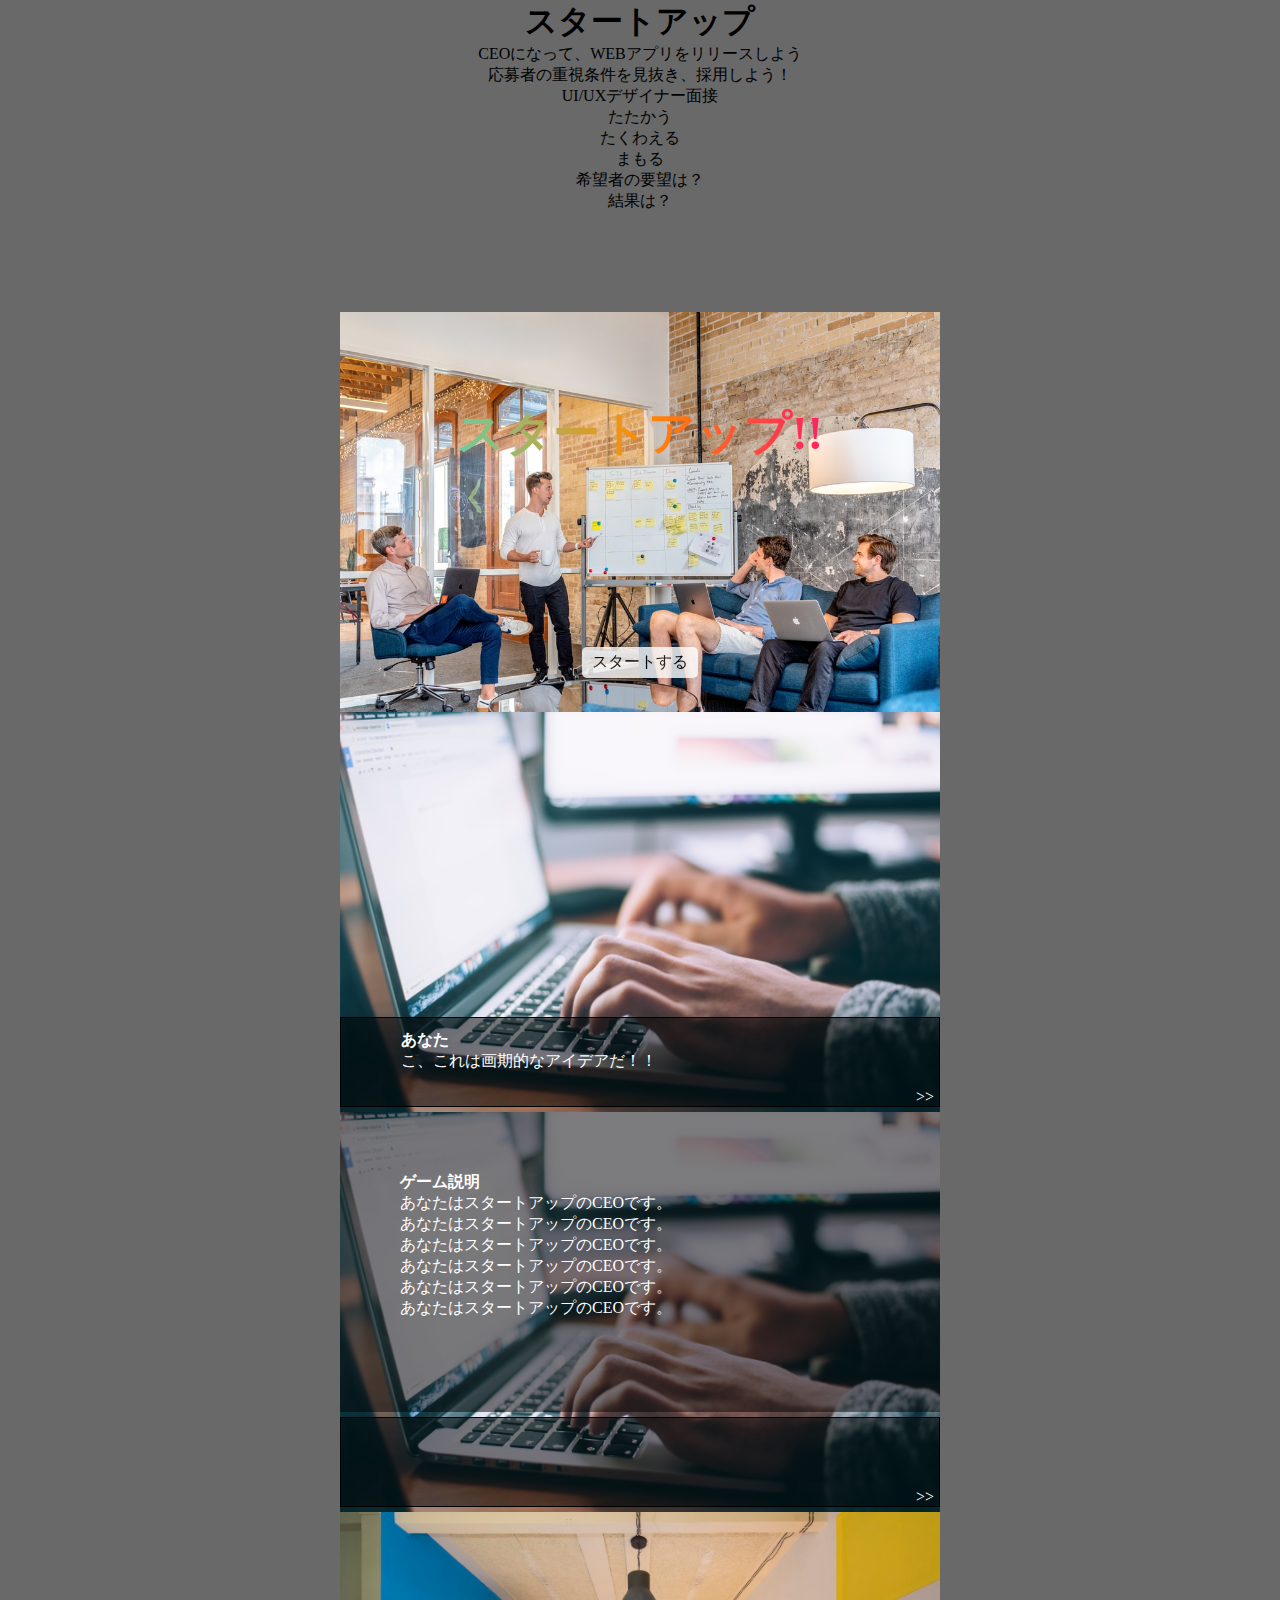
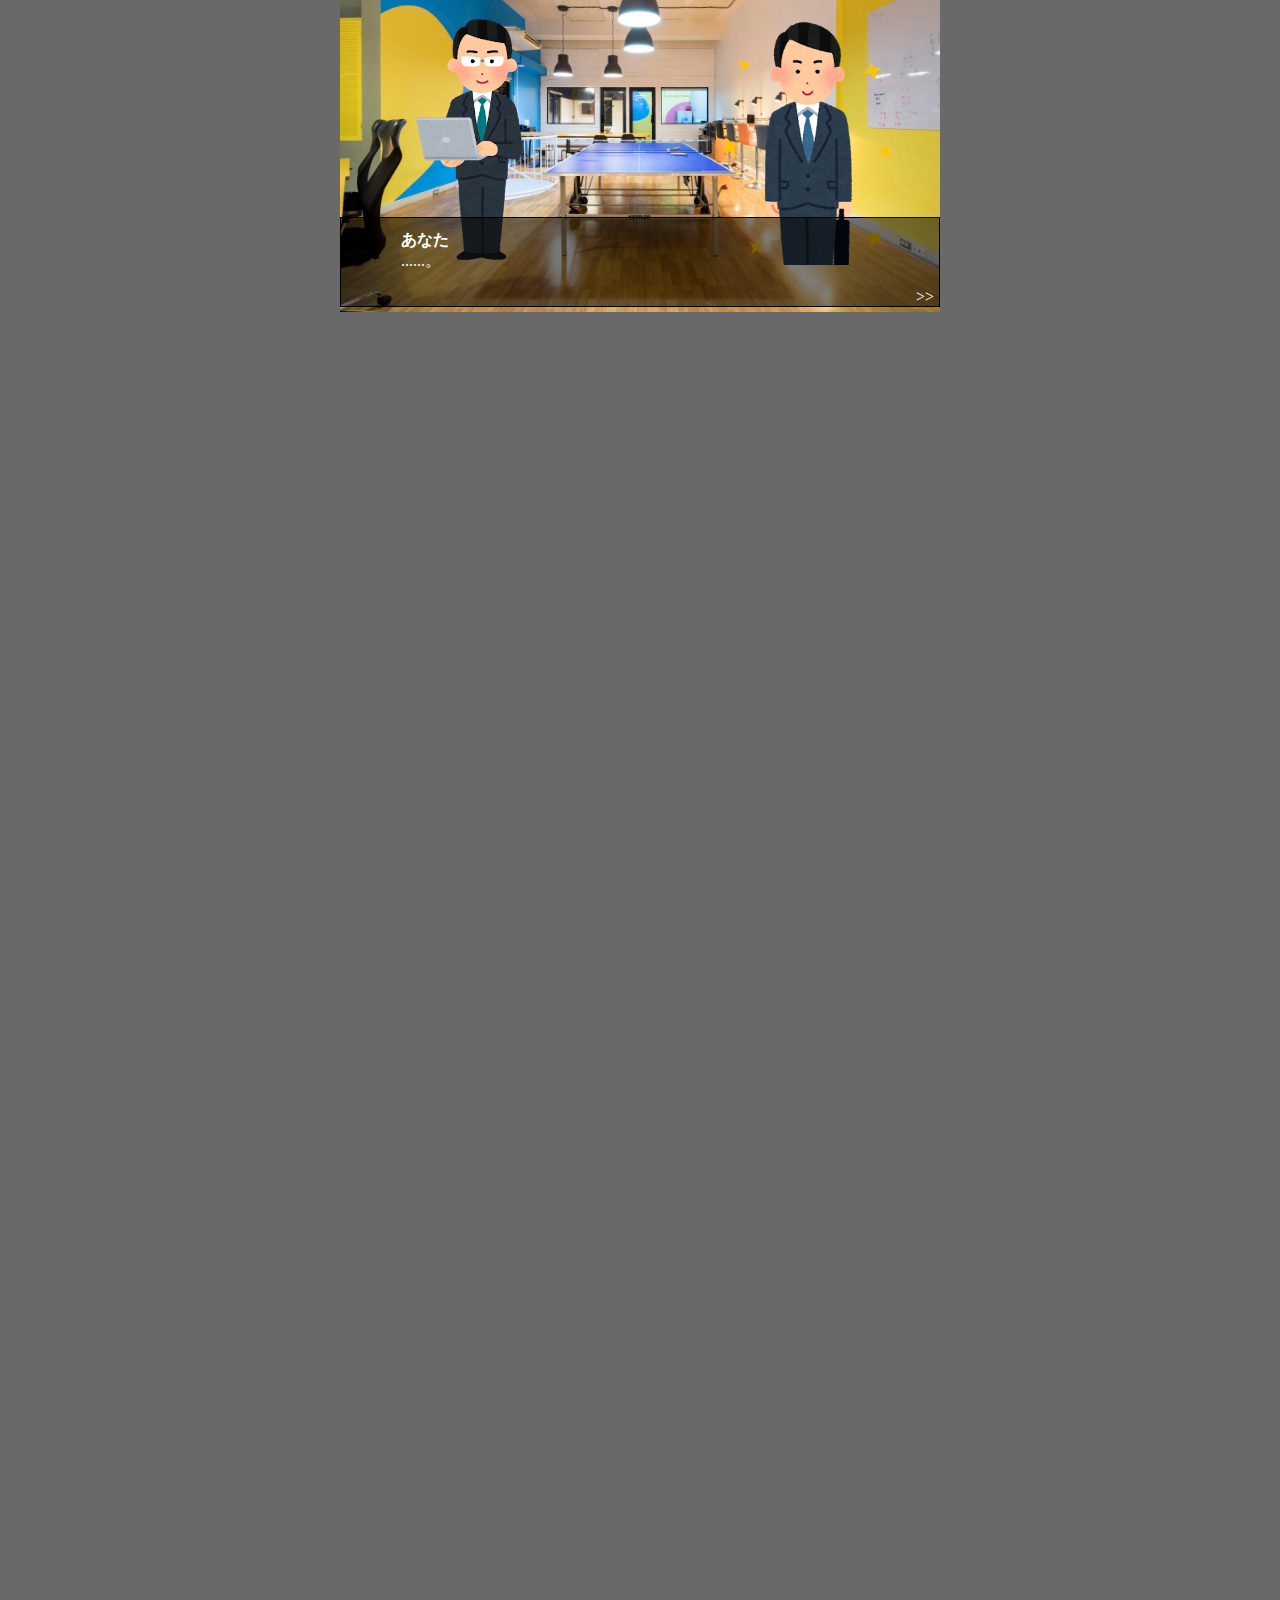
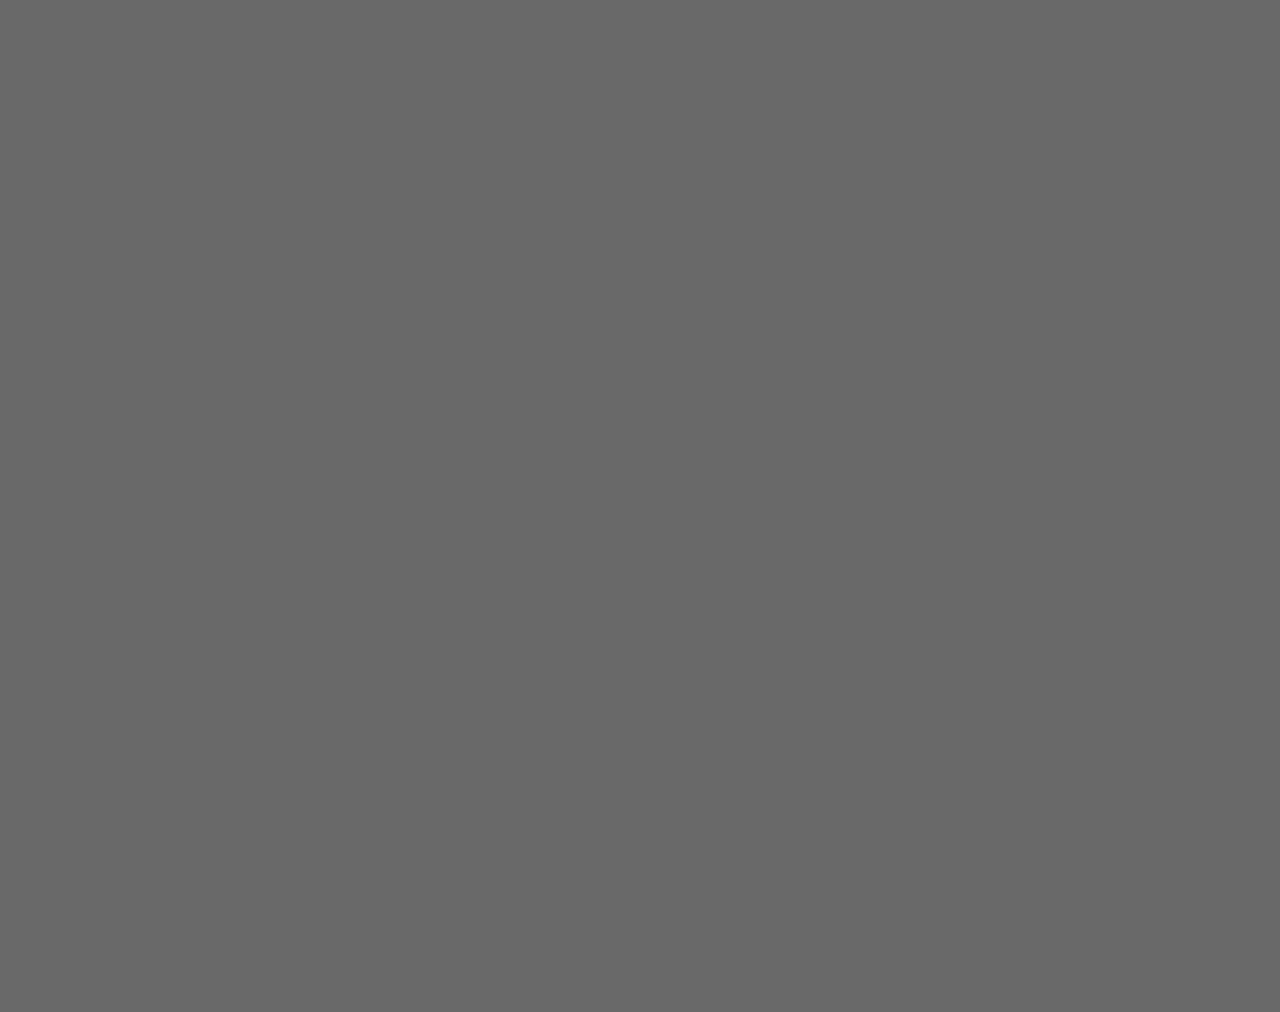
==== fight.html @ dc0e9e10 "Add fight.js" ====
<!DOCTYPE html>
<html lang="en">
<head>
    <meta charset="UTF-8">
    <meta http-equiv="X-UA-Compatible" content="IE=edge">
    <meta name="viewport" content="width=device-width, initial-scale=1.0">
    <link rel="stylesheet" href="./css/style.css">
    <link rel="stylesheet" href="https://cdnjs.cloudflare.com/ajax/libs/animate.css/4.1.1/animate.min.css">
    <title>Startup_fight</title>
</head>
<body>
    <header>
       <h1>スタートアップ</h1>
        <p>CEOになって、WEBアプリをリリースしよう</p>
        <p>応募者の重視条件を見抜き、採用しよう！</p>
        <div class="text">
            <div id="occupation">UI/UXデザイナー面接</div>
                <ul>
                    <li id="attack">たたかう</li>
                    <li id="charge">たくわえる</li>
                    <li id="defense">まもる</li>
                </ul>
            <div id="applicant_request">希望者の要望は？</div>
            <div id="matching">結果は？</div>
        </div>

    </header>
    <main>
        <div class="container">
            <div class="base_wrapper" id="game_bg">
                <div class="cp_00_wrapper chapter_model">
                    <div class="screen00 screen_model">
                        <div class="game_title ">
                            <h3>スタートアップ!!</h3>
                        </div>
                    </div>
                    <div class="operation00 operation_model">
                        <a id="start_btn" class="start_btn animate__animated animate__heartBeat animate__infinite">スタートする</a>
                    </div>
                </div>
                <!-- チャプター01 -->
                <div class="cp_01_wrapper chapter_model">
                    <div class="screen01 screen_model"></div>
                    <div class="operation01 operation_model">
                        <div class="text_box">
                            <div class="cp_01_text">
                                <h4 id="talker01">あなた</h4>
                                <p id="conversation01">こ、これは画期的なアイデアだ！！</p>
                            </div>
                            <a class="next_text_btn" id="next_text_btn_01"> >> </a>
                        </div>
                    </div>
                </div>

                <!-- チャプター02 -->
                <div class="cp_02_wrapper chapter_model">
                    <div class="screen02 screen_model">
                        <h4>ゲーム説明</h4>
                        <p>あなたはスタートアップのCEOです。</p>
                        <p>あなたはスタートアップのCEOです。</p>
                        <p>あなたはスタートアップのCEOです。</p>
                        <p>あなたはスタートアップのCEOです。</p>
                        <p>あなたはスタートアップのCEOです。</p>
                        <p>あなたはスタートアップのCEOです。</p>
                    </div>
                    <div class="operation02 operation_model">
                        <div class="text_box">
                            <div class="cp_02_text_1">
                                <h4 id="talker02"></h4>
                                <p id="conversation02"></p>
                            </div>
                            <a class="next_text_btn" id="next_text_btn_02"> >> </a>
                        </div>
                    </div>
                </div>

                <!-- チャプター３ -->
                <div class="cp_03_wrapper chapter_model">
                    <div class="screen03 screen_model">
                        <div class="matching_result_success" id="matching_result_success03">
                            <h5>SUCCESS!!</h5>
                        </div>
                        <div class="matching_result_miss" id="matching_result_miss03">
                            <h5>MISS!!</h5>
                        </div>
                        <div class="stage_name" id="stage_name03">
                            <h5>STAGE1 UI/UXデザイナー面接</h5>
                        </div>
                        <div class="stage_person">
                            <div class="stage_person_left person"></div>
                            <div class="stage_person_right person"></div>
                        </div>
                    </div>
                    <div class="operation03 operation_model">
                        <div class="text_box">
                            <div class="cp_03_text_1">
                                <h4 id="talker03">あなた</h4>
                                <p id="conversation03">......。</p>
                                <h5 class="start_occupation" id="start_occupation">面接スタート！！</h5>
                                <div class="choices_box " id="cp_03_choice_box">
                                    <ul>
                                        <li class="choice_btn" id="03_money_btn">こうげき</li>
                                        <li class="choice_btn" id="03_free_btn">たくわえる</li>
                                        <li class="choice_btn" id="03_skill_btn">まもる</li>
                                    </ul>
                                </div>
                            </div>
                            <a class="next_text_btn" id="next_text_btn_03"> >> </a>
                        </div>
                    </div>
                </div>



        </div>
    </main>
    <footer></footer>
    <script src="https://ajax.googleapis.com/ajax/libs/jquery/3.2.1/jquery.min.js"></script>
    <script src="js/interview.js"></script>
    <script src="js/story_operation.js"></script>
    <script src="js/fight.js"></script>
</body>
</html>
---- css/style.css ----
*{
    box-sizing: border-box;
    margin: 0;
    padding: 0;
    list-style-type: none;
}

body {
    width: 100%;
    height: 400px;
    background-color: dimgray;
}

header {
    margin:0 auto;
    width: 80%;
    text-align: center;
}

main{
    padding-top: 100px;
    height: 4000px;
}

.container {
    display: flex;
    justify-content: center;
    align-items : center;
    flex-direction: column;
}

/* ゲーム画面の基本設定 */
.base_wrapper {
    height: 400px;
    width: 600px;
}

/* 背景を主に扱う */
.chapter_model {
    height: 100%;
    width: 100%;
}

/* キャラクターを扱う場所 */
.screen_model {
    height: 300px;
    width: 100%;
    position: relative;
    top: 0;
    left: 0;
}

/* テキストボックスや選択肢を表示する */
.operation_model{
    display: flex;
    height: 100px;
    justify-content: center;
    align-items: center;
}

/* テキストを表示する */
.text_box {
    height: 90%;
    width: 100%;
    padding: 2% 10%;
    background-color:rgba(0, 0, 0, 0.5);
    border: 1px solid black;
    position: relative;
}

/* 会話している人 */
.text_box h4{
    color: white;
    opacity: 1.0;
}

/* 会話の内容 */
.text_box p{
    color: white;
    opacity: 1.0;
}

/* 会話テキストの次へボタン */
.text_box a{
    color: white;
    opacity: 1.0;
    float: right;
    padding-right: 5px;
    position: absolute;
    bottom:0;
    right:0;
}

/* 画面左上のステージ名 */
.stage_name {
    font-size: 20px;
    padding: 1% 0 0 3%;
    color: white;
}

/* 登場人物を出すところ */
.stage_person {
    /* background-color: aqua; */
    height: 350px;
    display: flex;
    justify-content: center;
    align-items: center;
}

/* 登場人物の大きさや距離 */
.person  {
    width: 30%;
    margin-top: 50px;
    height: 250px;
    /* background-color: azure; */
}

/* プレイヤーの画像 */
.stage_person_left {
    margin-right: 13%;
    background-image: url(../img/player_hogehoge.png);
    background-size: cover;
}

/* 面接希望者の画像 */
.stage_person_right {
    margin-left: 13%;
    background-image: url(../img/applicant_hoge.png);
    background-size: cover;
}

/* 面接スタートのフォント */
.start_occupation {
    font-size: 40px;
    color:lightsalmon;
    position: absolute;
    top: 20%;
    display: none;
}

/* 選択肢ボのデザイン */
.choices_box {
    position: absolute;
    left: 0%;
    bottom: 0%;
    height: 50%;
    width: 100%;
    display: none;
    /* background-color: wheat; */
}
.choices_box ul {
    margin-top: 10px;
    margin: auto 0;
    /* background-color: violet; */
    display: flex;
    justify-content:center;
    align-items: center;
}
/* 選択肢ボタンのデザイン */
.choices_box li{
    display: inline-block;
    color:black;
    width: 32%;
    background-color: white;
    margin-right: 5px;
    text-align: center;
    padding: 5px 5px;
    border-radius: 5px;
    opacity: 0.8;
}
.choices_box li:hover{
    opacity: 1.0;
}
.choices_box li:active {
    color: white;
    background-color: tomato;
}

/* 初めはステージ名を隠す */
.stage_name {
    opacity: 0;
}

/* マッチングの成功、失敗の表示 */
/* success */
.matching_result_success {
    color: tomato;
    font-size: 110px;
    position: absolute;
    top: 40%;
    left: 5%;
    transform:rotate(-15deg);
    display: none;
}
/* miss */
.matching_result_miss {
    color: cornflowerblue;
    font-size: 90px;
    position: absolute;
    top: 40%;
    left: 32%;
    transform:rotate(-15deg);
    display: none;
}

/* ゲームの成功メッセージ */
.game_story_success {
    color:#FF8C00;
    font-size: 82px;
    position: absolute;
    top: 40%;
    left: 0%;
    transform:rotate(-15deg);
    display: none;
}


/* ここまで ゲーム画面の基本設定 */

/* チャプター00の設定 */
.cp_00_wrapper {
    /* display: none; */
    background-image: url(../img/start_up_bg.jpeg);
    background-size: cover;

}

.screen00 {
    height: 300px;
    width: 100%;
}


.game_title {
    position: relative;
    font-size: 40px;
    top: 30%;
    width: 80%;
    margin: 0 auto;
    text-align: center;
    color: #FF8C00;
    background: -webkit-linear-gradient(0deg, #40E0D0, #FF8C00, #FF0080);
    -webkit-background-clip: text;
    -webkit-text-fill-color: transparent;
}

.operation00 {
    align-items: center;
    justify-content: center;
}

.start_btn {
    background-color: white;
    padding: 5px 10px;
    display: inline-block;
    border-radius: 5px;
    opacity: 0.8;
}
.start_btn:hover {
    opacity: 1.0;
}
.start_btn:active {
    background-color: tomato;
    color: white;
}

/* ここまで  チャプター00の設定 */



/* チャプター01の設定 */
.cp_01_wrapper {
    /* display: none; */
    background-image: url(../img/chapter_idea.jpeg);
    background-size: cover;
}
/* ここまで  チャプター01の設定 */



/*   チャプター02の設定 */
.cp_02_wrapper {
    /* display: none; */
    background-image: url(../img/chapter_idea.jpeg);
    background-size: cover;
}
.screen02 {
    background-color:rgba(0, 0, 0, 0.5);
    color: white;
    padding: 10% 10%;

}
/* ここまで  チャプター02の設定 */



/*   チャプター03の設定 デザイナー面接*/
.cp_03_wrapper {
    /* display: none; */
    background-image: url(../img/chapter01.jpeg);
    background-size: cover;
}
.screen03 h5{
}
/* ここまで  チャプター03の設定 */


/*   チャプター04の設定 フロントエンドエンジニア*/
.cp_04_wrapper {
    /* display: none; */
    background-image: url(../img/chapter_sarver.jpg);
    background-size: cover;
}
.screen04 h5{
}
/* ここまで  チャプター04の設定 */


/*   チャプター05の設定 サーバーサイドエンジニア*/
.cp_05_wrapper {
    /* display: none; */
    background-image: url(../img/chapter03.jpeg);
    background-size: cover;
}
.screen05 h5{
}
/* ここまで  チャプター05の設定 */


/*   チャプター06の設定 */
.cp_06_wrapper {
    /* display: none; */
    background-image: url(../img/chapter＿inhura.jpg);
    background-size: cover;
}
.screen06 h5{
}
/* ここまで  チャプター06の設定 */

/*   チャプター07の設定 */
.cp_07_wrapper {
    /* display: none; */
    background-image: url(../img/chapter07.jpeg);
    background-size: cover;
}
/* ここまで  チャプター07の設定 */

/*   チャプター08の設定 */
.cp_08_wrapper {
    /* display: none; */
    background-image: url(../img/chapter08.jpeg);
    background-size: cover;
}
/* ここまで  チャプター08の設定 */




/*   チャプター01の設定 */
/* ここまで  チャプター01の設定 */
/*   チャプター01の設定 */
/* ここまで  チャプター01の設定 */
/*   チャプター01の設定 */
/* ここまで  チャプター01の設定 */
/*   チャプター01の設定 */
/* ここまで  チャプター01の設定 */
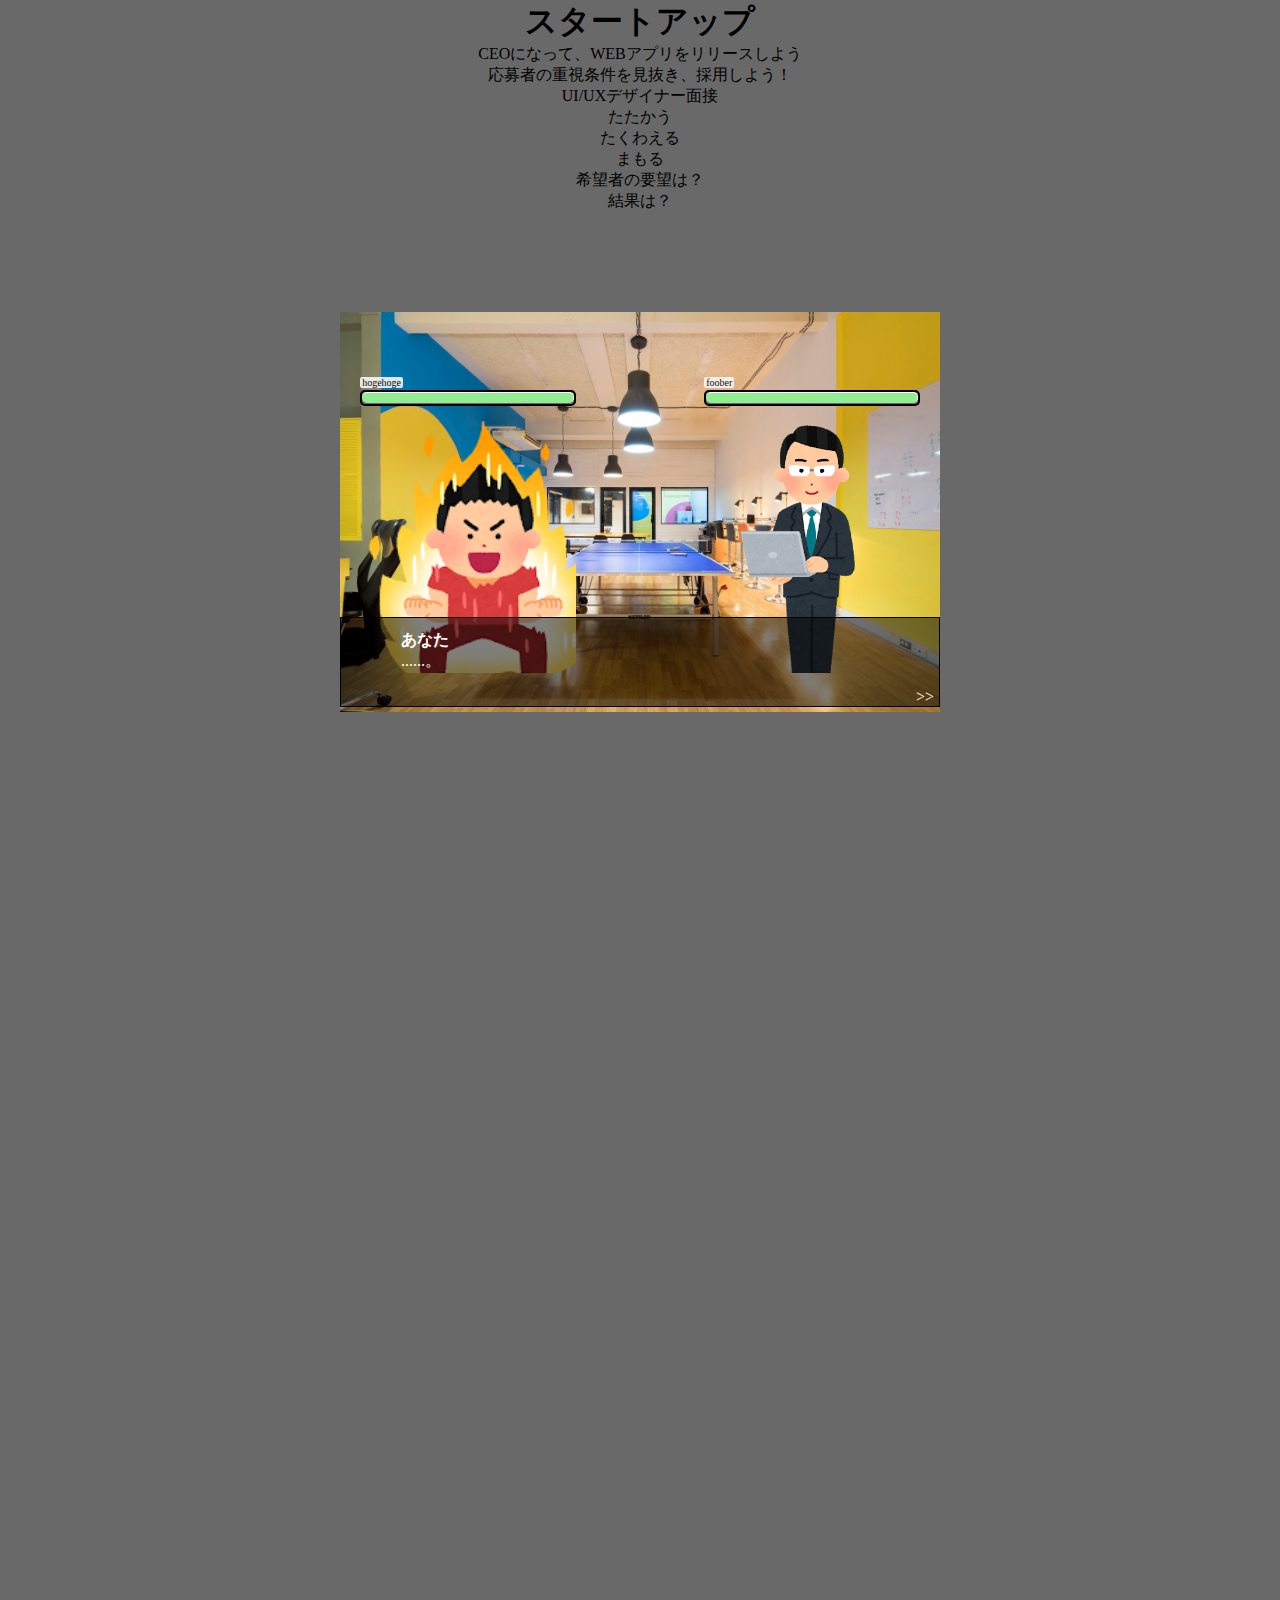
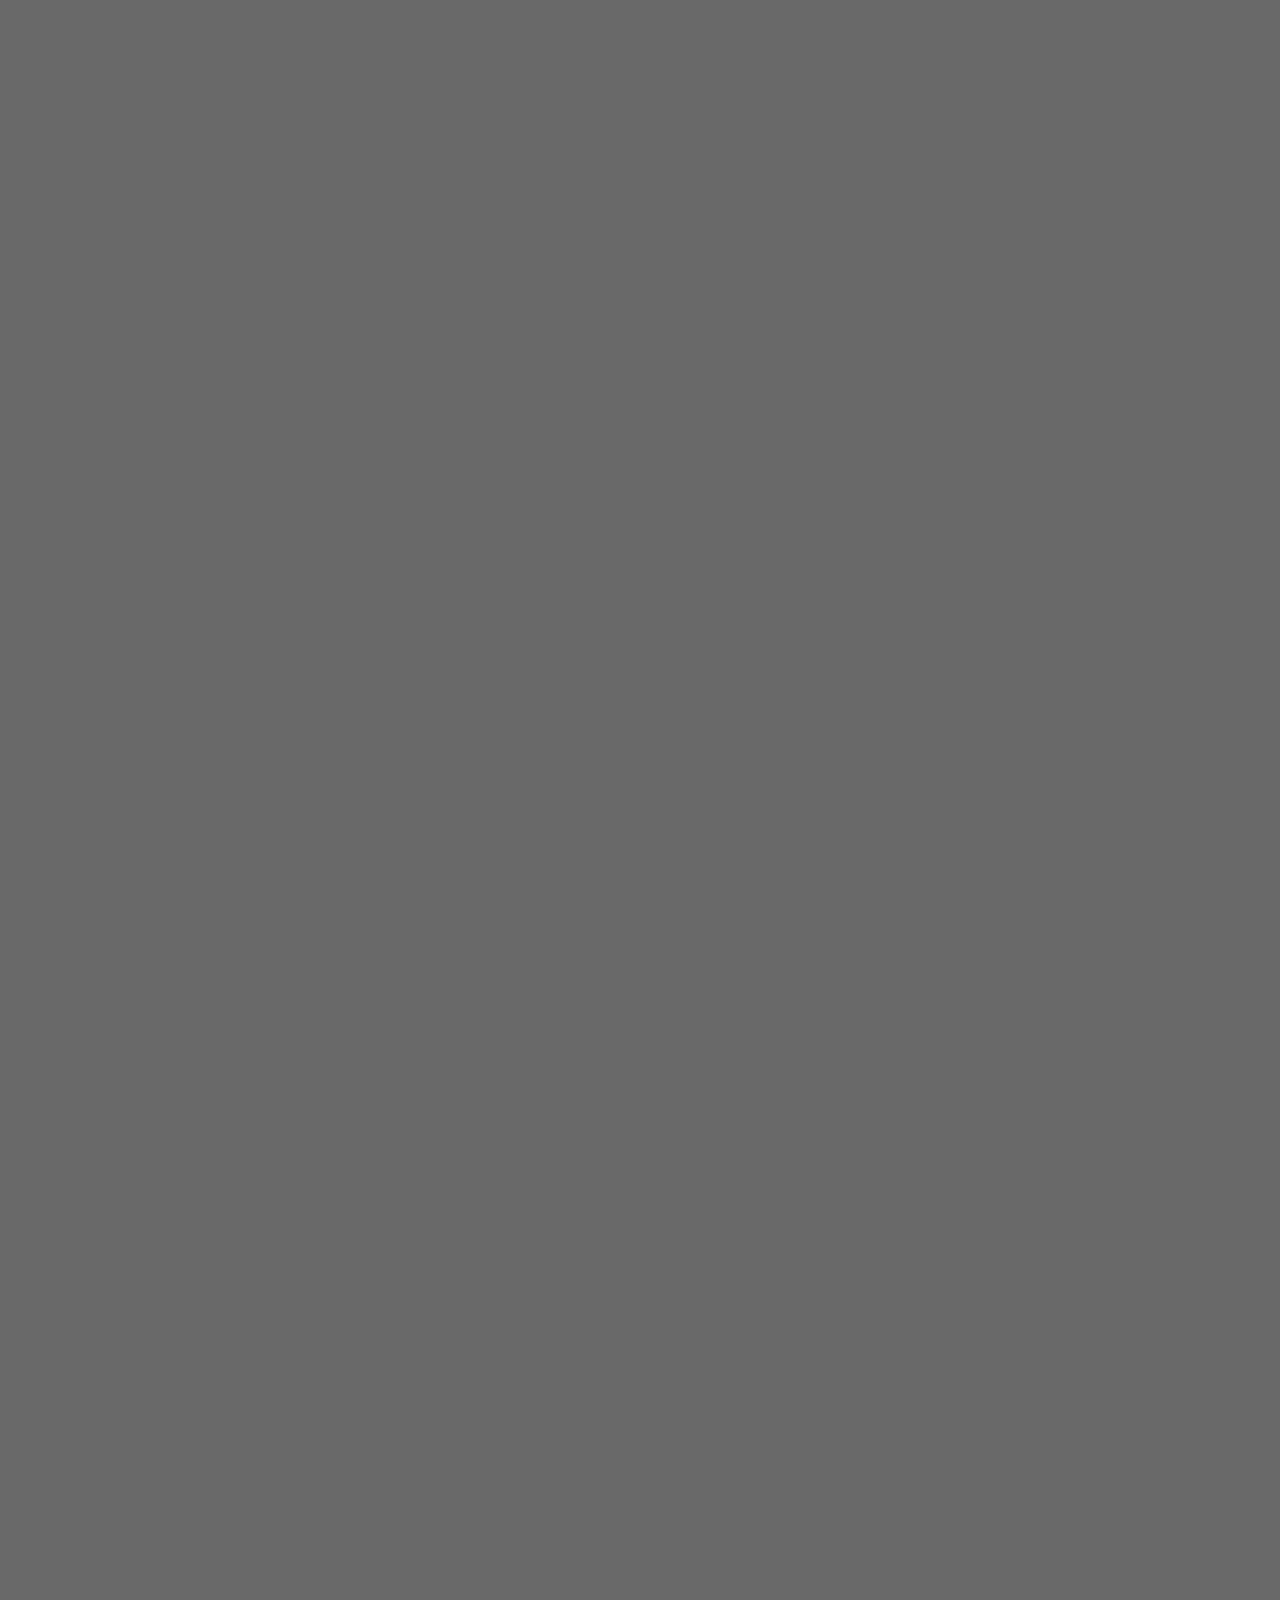
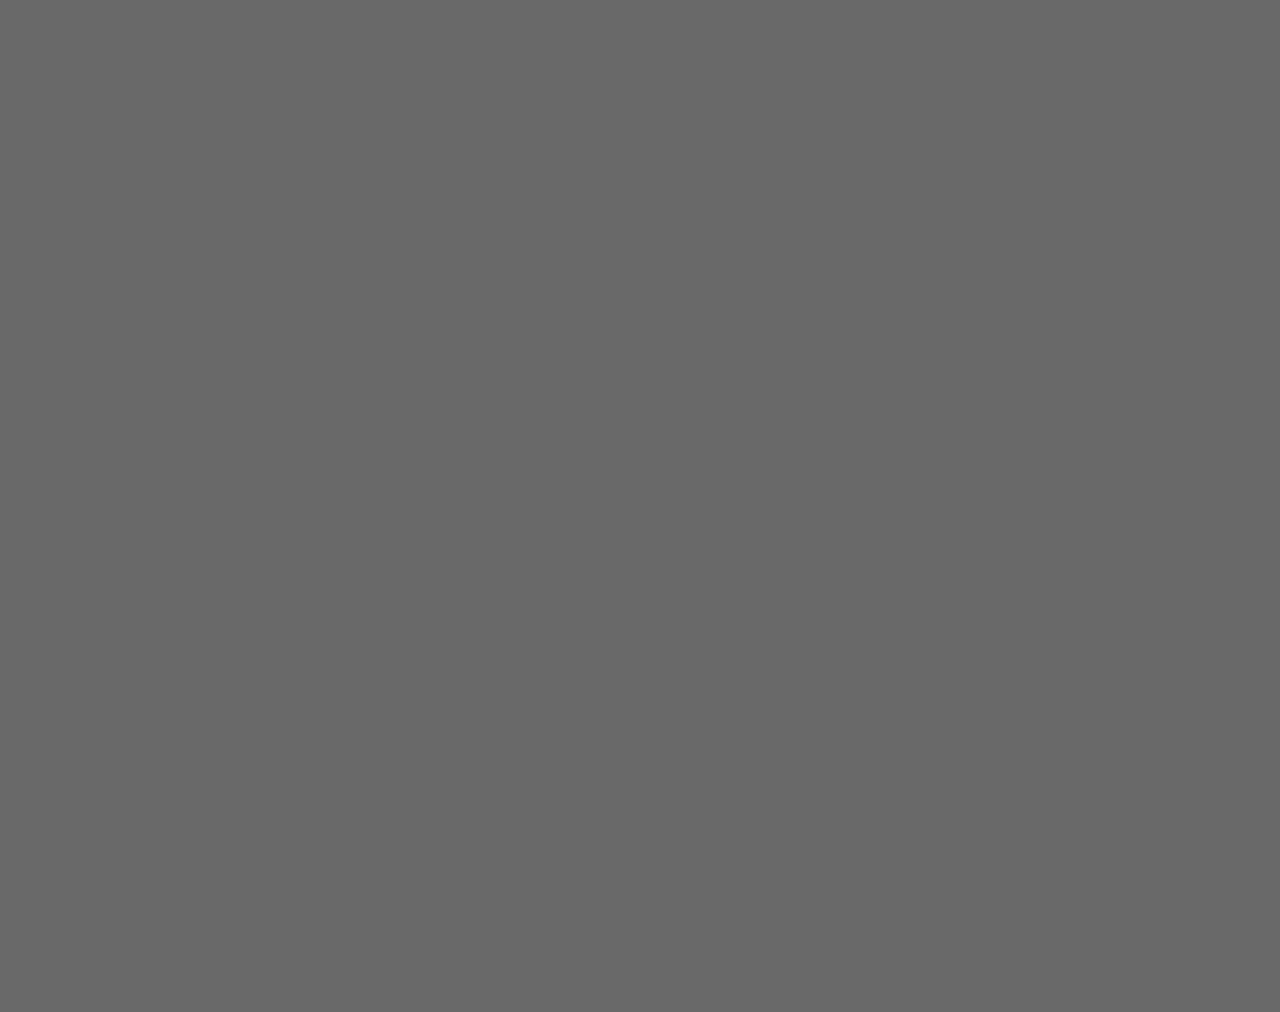
==== commit 1151ca88: "Fix fight,js" ====
--- a/fight.html
+++ b/fight.html
@@ -4,7 +4,7 @@
     <meta charset="UTF-8">
     <meta http-equiv="X-UA-Compatible" content="IE=edge">
     <meta name="viewport" content="width=device-width, initial-scale=1.0">
-    <link rel="stylesheet" href="./css/style.css">
+    <link rel="stylesheet" href="./css/style copy.css">
     <link rel="stylesheet" href="https://cdnjs.cloudflare.com/ajax/libs/animate.css/4.1.1/animate.min.css">
     <title>Startup_fight</title>
 </head>
@@ -87,8 +87,28 @@
                             <h5>STAGE1 UI/UXデザイナー面接</h5>
                         </div>
                         <div class="stage_person">
-                            <div class="stage_person_left person"></div>
-                            <div class="stage_person_right person"></div>
+                            <div class="stage_box_left stage_box">
+                                <div class="person_box">
+                                    <div class="person_box_top person_box_top_left">
+                                        <p>hogehoge</p>
+                                        <div class="hp_box">
+                                            <div class="current_hp" id="player_current_hp"></div>
+                                        </div>
+                                    </div>
+                                    <div class="person_box_bottom_left person_box_bottom"></div>
+                                </div>
+                            </div>
+                            <div class="stage_box_right stage_box">
+                                <div class="person_box">
+                                    <div class="person_box_top person_box_top_right">
+                                        <p>foober</p>
+                                        <div class="hp_box">
+                                            <div class="current_hp" id="applicant_current_hp"></div>
+                                        </div>
+                                    </div>
+                                    <div class="person_box_bottom_right person_box_bottom"></div>
+                                </div>
+                            </div>
                         </div>
                     </div>
                     <div class="operation03 operation_model">
--- a/css/style copy.css
+++ b/css/style copy.css
@@ -0,0 +1,448 @@
+*{
+    box-sizing: border-box;
+    margin: 0;
+    padding: 0;
+    list-style-type: none;
+}
+
+body {
+    width: 100%;
+    height: 400px;
+    background-color: dimgray;
+}
+
+header {
+    margin:0 auto;
+    width: 80%;
+    text-align: center;
+}
+
+main{
+    padding-top: 100px;
+    height: 4000px;
+}
+
+.container {
+    display: flex;
+    justify-content: center;
+    align-items : center;
+    flex-direction: column;
+}
+
+/* ゲーム画面の基本設定 */
+.base_wrapper {
+    height: 400px;
+    width: 600px;
+}
+
+/* 背景を主に扱う */
+.chapter_model {
+    height: 100%;
+    width: 100%;
+}
+
+/* キャラクターを扱う場所 */
+.screen_model {
+    height: 300px;
+    width: 100%;
+    position: relative;
+    top: 0;
+    left: 0;
+}
+
+/* テキストボックスや選択肢を表示する */
+.operation_model{
+    display: flex;
+    height: 100px;
+    justify-content: center;
+    align-items: center;
+}
+
+/* テキストを表示する */
+.text_box {
+    height: 90%;
+    width: 100%;
+    padding: 2% 10%;
+    background-color:rgba(0, 0, 0, 0.5);
+    border: 1px solid black;
+    position: relative;
+}
+
+/* 会話している人 */
+.text_box h4{
+    color: white;
+    opacity: 1.0;
+}
+
+/* 会話の内容 */
+.text_box p{
+    color: white;
+    opacity: 1.0;
+}
+
+/* 会話テキストの次へボタン */
+.text_box a{
+    color: white;
+    opacity: 1.0;
+    float: right;
+    padding-right: 5px;
+    position: absolute;
+    bottom:0;
+    right:0;
+}
+
+/* 画面左上のステージ名 */
+.stage_name {
+    font-size: 20px;
+    padding: 1% 0 0 3%;
+    color: white;
+}
+
+/* 登場人物を出すところ */
+.stage_person {
+    /* background-color: aqua; */
+    height: 350px;
+    display: flex;
+    justify-content:space-evenly;
+    align-items:center;
+}
+
+.stage_box{
+    width: 45%;
+    height: 90%;
+    /* background-color: aliceblue; */
+}
+
+.person_box {
+    /* background-color: beige; */
+    width: 100%;
+    height: 100%;
+}
+
+.person_box_top {
+    height: 20%;
+    /* background-color: cadetblue; */
+    padding-top: 14px;
+}
+
+.person_box_top p{
+    font-size: 10px;
+    padding: 0 1%;
+    display: inline-block;
+    position: relative;
+    background-color: whitesmoke;
+    opacity: 0.9;
+    border-radius: 2px;
+}
+
+.person_box_top_right {
+    padding-left: 20%;
+}
+
+.person_box_top_left {
+    padding-right: 20%;
+}
+
+.hp_box{
+    height: 16px;
+    width: 100%;
+    background-color: dimgray;
+    border-radius: 5px;
+    border:2px solid black;
+}
+
+.current_hp {
+    height: 96%;
+    border-radius: 5px;
+    border-top: 1px solid white;
+    border-right: 1px solid white;
+    background-color:lightgreen;
+    width: 100%;
+}
+
+
+.person_box_bottom {
+    height: 80%;
+    width: 80%;
+}
+
+.person_box_bottom_right{
+    margin-left: 20%;
+    background-image: url(../img/player_hogehoge.png);
+    background-size: cover;
+    object-fit: cover;
+}
+
+.person_box_bottom_left{
+    margin-right: 20%;
+    background-image: url(../img/moeru_man.png);
+    background-size: cover;
+    object-fit: cover;
+}
+
+
+
+
+
+/* 登場人物の大きさや距離 */
+.person  {
+    width: 30%;
+    margin-top: 50px;
+    height: 250px;
+    /* background-color: azure; */
+}
+
+/* プレイヤーの画像 */
+.stage_person_left {
+    margin-right: 13%;
+    background-image: url(../img/player_hogehoge.png);
+    background-size: cover;
+}
+
+/* 面接希望者の画像 */
+.stage_person_right {
+    margin-left: 13%;
+    background-image: url(../img/applicant_hoge.png);
+    background-size: cover;
+}
+
+/* 面接スタートのフォント */
+.start_occupation {
+    font-size: 40px;
+    color:lightsalmon;
+    position: absolute;
+    top: 20%;
+    display: none;
+}
+
+/* 選択肢ボのデザイン */
+.choices_box {
+    position: absolute;
+    left: 0%;
+    bottom: 0%;
+    height: 50%;
+    width: 100%;
+    display: none;
+    /* background-color: wheat; */
+}
+.choices_box ul {
+    margin-top: 10px;
+    margin: auto 0;
+    /* background-color: violet; */
+    display: flex;
+    justify-content:center;
+    align-items: center;
+}
+/* 選択肢ボタンのデザイン */
+.choices_box li{
+    display: inline-block;
+    color:black;
+    width: 32%;
+    background-color: white;
+    margin-right: 5px;
+    text-align: center;
+    padding: 5px 5px;
+    border-radius: 5px;
+    opacity: 0.8;
+}
+.choices_box li:hover{
+    opacity: 1.0;
+}
+.choices_box li:active {
+    color: white;
+    background-color: tomato;
+}
+
+/* 初めはステージ名を隠す */
+.stage_name {
+    opacity: 0;
+}
+
+/* マッチングの成功、失敗の表示 */
+/* success */
+.matching_result_success {
+    color: tomato;
+    font-size: 110px;
+    position: absolute;
+    top: 40%;
+    left: 5%;
+    transform:rotate(-15deg);
+    display: none;
+}
+/* miss */
+.matching_result_miss {
+    color: cornflowerblue;
+    font-size: 90px;
+    position: absolute;
+    top: 40%;
+    left: 32%;
+    transform:rotate(-15deg);
+    display: none;
+}
+
+/* ゲームの成功メッセージ */
+.game_story_success {
+    color:#FF8C00;
+    font-size: 82px;
+    position: absolute;
+    top: 40%;
+    left: 0%;
+    transform:rotate(-15deg);
+    display: none;
+}
+
+
+/* ここまで ゲーム画面の基本設定 */
+
+/* チャプター00の設定 */
+.cp_00_wrapper {
+    /* display: none; */
+    background-image: url(../img/start_up_bg.jpeg);
+    background-size: cover;
+    display: none;
+
+}
+
+.screen00 {
+    height: 300px;
+    width: 100%;
+}
+
+
+.game_title {
+    position: relative;
+    font-size: 40px;
+    top: 30%;
+    width: 80%;
+    margin: 0 auto;
+    text-align: center;
+    color: #FF8C00;
+    background: -webkit-linear-gradient(0deg, #40E0D0, #FF8C00, #FF0080);
+    -webkit-background-clip: text;
+    -webkit-text-fill-color: transparent;
+}
+
+.operation00 {
+    align-items: center;
+    justify-content: center;
+}
+
+.start_btn {
+    background-color: white;
+    padding: 5px 10px;
+    display: inline-block;
+    border-radius: 5px;
+    opacity: 0.8;
+}
+.start_btn:hover {
+    opacity: 1.0;
+}
+.start_btn:active {
+    background-color: tomato;
+    color: white;
+}
+
+/* ここまで  チャプター00の設定 */
+
+
+
+/* チャプター01の設定 */
+.cp_01_wrapper {
+    /* display: none; */
+    background-image: url(../img/chapter_idea.jpeg);
+    background-size: cover;
+    display: none;
+}
+/* ここまで  チャプター01の設定 */
+
+
+
+/*   チャプター02の設定 */
+.cp_02_wrapper {
+    /* display: none; */
+    background-image: url(../img/chapter_idea.jpeg);
+    background-size: cover;
+    display: none;
+}
+.screen02 {
+    background-color:rgba(0, 0, 0, 0.5);
+    color: white;
+    padding: 10% 10%;
+
+}
+/* ここまで  チャプター02の設定 */
+
+
+
+/*   チャプター03の設定 デザイナー面接*/
+.cp_03_wrapper {
+    /* display: none; */
+    background-image: url(../img/chapter01.jpeg);
+    background-size: cover;
+}
+.screen03 h5{
+}
+/* ここまで  チャプター03の設定 */
+
+
+/*   チャプター04の設定 フロントエンドエンジニア*/
+.cp_04_wrapper {
+    /* display: none; */
+    background-image: url(../img/chapter_sarver.jpg);
+    background-size: cover;
+}
+.screen04 h5{
+}
+/* ここまで  チャプター04の設定 */
+
+
+/*   チャプター05の設定 サーバーサイドエンジニア*/
+.cp_05_wrapper {
+    /* display: none; */
+    background-image: url(../img/chapter03.jpeg);
+    background-size: cover;
+}
+.screen05 h5{
+}
+/* ここまで  チャプター05の設定 */
+
+
+/*   チャプター06の設定 */
+.cp_06_wrapper {
+    /* display: none; */
+    background-image: url(../img/chapter＿inhura.jpg);
+    background-size: cover;
+}
+.screen06 h5{
+}
+/* ここまで  チャプター06の設定 */
+
+/*   チャプター07の設定 */
+.cp_07_wrapper {
+    /* display: none; */
+    background-image: url(../img/chapter07.jpeg);
+    background-size: cover;
+}
+/* ここまで  チャプター07の設定 */
+
+/*   チャプター08の設定 */
+.cp_08_wrapper {
+    /* display: none; */
+    background-image: url(../img/chapter08.jpeg);
+    background-size: cover;
+}
+/* ここまで  チャプター08の設定 */
+
+
+
+
+/*   チャプター01の設定 */
+/* ここまで  チャプター01の設定 */
+/*   チャプター01の設定 */
+/* ここまで  チャプター01の設定 */
+/*   チャプター01の設定 */
+/* ここまで  チャプター01の設定 */
+/*   チャプター01の設定 */
+/* ここまで  チャプター01の設定 */
+
+
